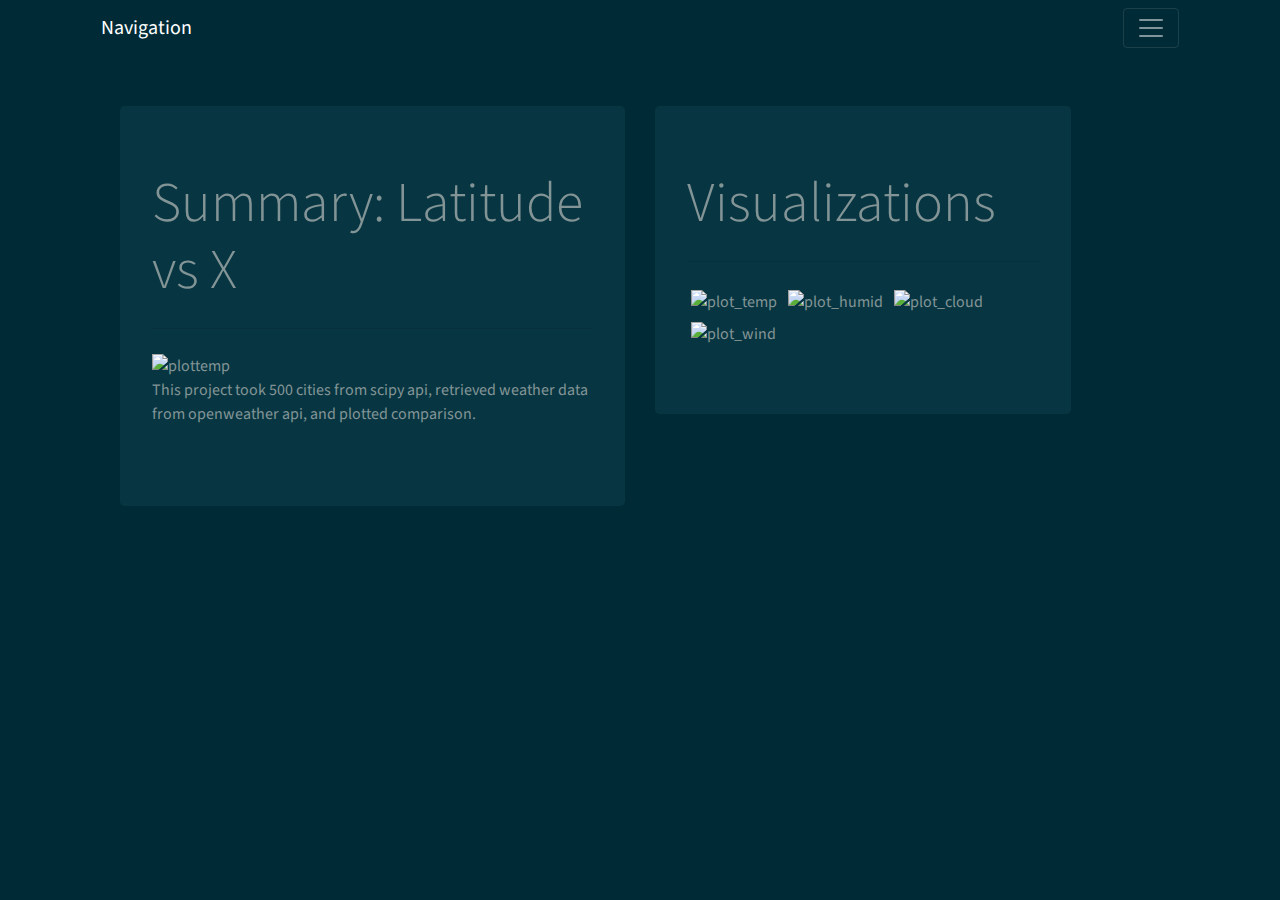
==== WebVisualizations/index.html @ 8aba7c9e "index and vis pages added" ====
<!DOCTYPE html>
<html lang="en">
  <head>
      <meta charset="UTF-8">
      <title>Web-Visualization HW</title>
      <link rel="stylesheet" href="bootstrap.min.css">

      <script src="https://code.jquery.com/jquery-3.3.1.slim.min.js" integrity="sha384-q8i/X+965DzO0rT7abK41JStQIAqVgRVzpbzo5smXKp4YfRvH+8abtTE1Pi6jizo" crossorigin="anonymous"></script>
      <script src="https://cdnjs.cloudflare.com/ajax/libs/popper.js/1.14.7/umd/popper.min.js" integrity="sha384-UO2eT0CpHqdSJQ6hJty5KVphtPhzWj9WO1clHTMGa3JDZwrnQq4sF86dIHNDz0W1" crossorigin="anonymous"></script>
      <script src="https://stackpath.bootstrapcdn.com/bootstrap/4.3.1/js/bootstrap.min.js" integrity="sha384-JjSmVgyd0p3pXB1rRibZUAYoIIy6OrQ6VrjIEaFf/nJGzIxFDsf4x0xIM+B07jRM" crossorigin="anonymous"></script>

      <link rel="stylesheet" href="style.css">
    </head>
<body>
<div class="container">
        <nav class="navbar navbar-dark">
                <a class="navbar-brand" href="#">
                  Navigation</a>
                  <button class="navbar-toggler" type="button" data-toggle="collapse" data-target="#navbarNav" aria-controls="navbarNav" aria-controls="navbarNav" aria-expanded="false" aria-label="Toggle navigation">
                    <span class="navbar-toggler-icon"></span>
                  </button>
                  <div class="collapse navbar-collapse" id="navbarNav">
                    <ul class="navbar-nav">
                      <li class="nav-item active">
                        <a class="nav-link" href="#">Home <span class="sr-only">(current)</span></a>
                      </li>
                      <li class="nav-item">
                        <a class="nav-link" href="#">Overview</a>
                      </li>
                      <li class="nav-item">
                        <a class="nav-link" href="#">API Info</a>
                      </li>
                      <li class="nav-item dropdown">
                        <a class="nav-link dropdown-toggle" href="#" id="navbarDropdown" role="button"data-toggle="dropdown" aria-haspopup="true" aria-expanded="false">
                          Dropdown
                        </a>
                        <div class="dropdown-menu" aria-labelledby="navbarDropdown">
                          <a class="dropdown-item" href="fig_1_visual.html">Visualization 1</a>
                          <a class="dropdown-item" href="fig_2_visual.html">Visualization 2</a>
                          <a class="dropdown-item" href="fig_3_visual.html">Visualization 3</a>
                          <a class="dropdown-item" href="fig_4_visual.html">Visualization 4</a>
                        </div>
                      </li>
                    </ul>
                  </div>
              </nav>
            </div>
    <div class="container" id="summary-front">
        <div class="row">
                <div class="col-md-6 col-md-offset-0" class="main-summary">
                    <div class="jumbotron">
                        <h1 class="display-4">Summary: Latitude vs X</h1>
                        <hr class="my-4">
                        <img src="Resources/assets/images/Fig1.png" height="200px" width="300px" alt="plottemp">
                        <p>This project took 500 cities from scipy api, retrieved weather data from openweather api, and plotted comparison.</p>
                    </div>
                </div>
                <div class="col-md-5 col-md-offset-4" class="vis-summary">
                    <div class="jumbotron">
                            <h1 class="display-4">Visualizations</h1>
                            <hr class="my-4">
                            <img src="Resources/assets/images/Fig1.png" height="110px" width="150px" alt="plot_temp" class="vis-figs" href="fig_1_visual.html">
                            <img src="Resources/assets/images/Fig2.png" height="110px" width="150px" alt="plot_humid" class="vis-figs">
                            <img src="Resources/assets/images/Fig3.png" height="110px" width="150px" alt="plot_cloud" class="vis-figs">
                            <img src="Resources/assets/images/Fig4.png" height="110px" width="150px" alt="plot_wind" class="vis-figs">
                    </div>
                </div>
        </div> 
    </div>
  </body>
</html>
---- WebVisualizations/style.css ----
#summary-front {padding: 50px;}

#summary-front .row .vis .jumbotron .vis-figs {padding: 30px;}

.vis-figs {padding: 4px;}
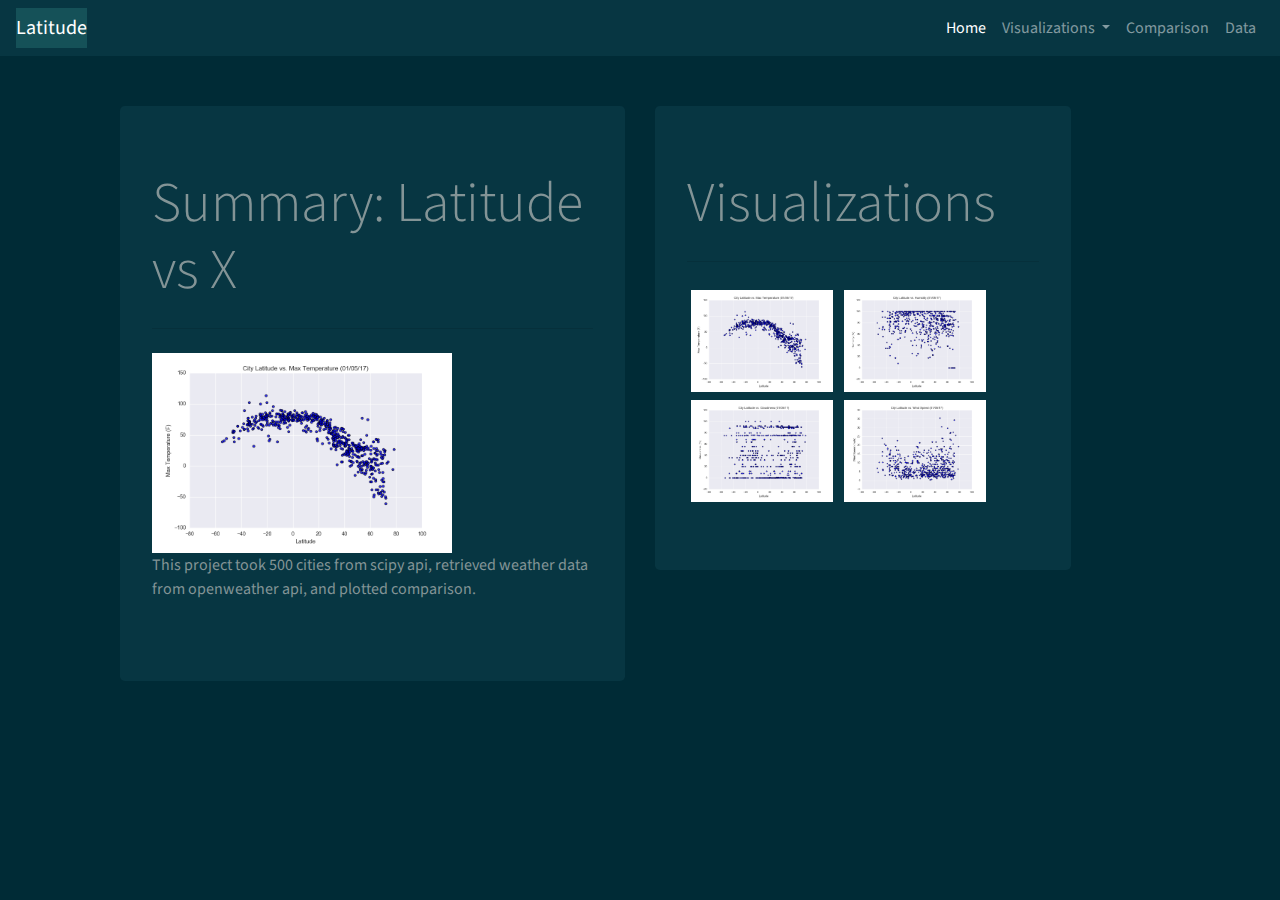
==== commit 134a0aeb: "add navbar" ====
--- a/WebVisualizations/index.html
+++ b/WebVisualizations/index.html
@@ -12,39 +12,45 @@
       <link rel="stylesheet" href="style.css">
     </head>
 <body>
-<div class="container">
-        <nav class="navbar navbar-dark">
-                <a class="navbar-brand" href="#">
-                  Navigation</a>
-                  <button class="navbar-toggler" type="button" data-toggle="collapse" data-target="#navbarNav" aria-controls="navbarNav" aria-controls="navbarNav" aria-expanded="false" aria-label="Toggle navigation">
-                    <span class="navbar-toggler-icon"></span>
-                  </button>
-                  <div class="collapse navbar-collapse" id="navbarNav">
-                    <ul class="navbar-nav">
-                      <li class="nav-item active">
-                        <a class="nav-link" href="#">Home <span class="sr-only">(current)</span></a>
-                      </li>
-                      <li class="nav-item">
-                        <a class="nav-link" href="#">Overview</a>
-                      </li>
-                      <li class="nav-item">
-                        <a class="nav-link" href="#">API Info</a>
-                      </li>
-                      <li class="nav-item dropdown">
-                        <a class="nav-link dropdown-toggle" href="#" id="navbarDropdown" role="button"data-toggle="dropdown" aria-haspopup="true" aria-expanded="false">
-                          Dropdown
-                        </a>
-                        <div class="dropdown-menu" aria-labelledby="navbarDropdown">
-                          <a class="dropdown-item" href="fig_1_visual.html">Visualization 1</a>
-                          <a class="dropdown-item" href="fig_2_visual.html">Visualization 2</a>
-                          <a class="dropdown-item" href="fig_3_visual.html">Visualization 3</a>
-                          <a class="dropdown-item" href="fig_4_visual.html">Visualization 4</a>
-                        </div>
-                      </li>
-                    </ul>
-                  </div>
-              </nav>
-            </div>
+
+    <nav class="navbar navbar-expand-lg navbar-dark bg-dark">
+        <a class="navbar-brand" href="#">Latitude</a>
+        <button class="navbar-toggler" type="button" data-toggle="collapse" data-target="#navbarSupportedContent" aria-controls="navbarSupportedContent" aria-expanded="false" aria-label="Toggle navigation">
+          <span class="navbar-toggler-icon"></span>
+        </button>
+      
+        <div class="collapse navbar-collapse" id="navbarSupportedContent">
+          <ul class="navbar-nav mr-auto">
+
+          </ul>
+          <form class="form-inline my-2 my-lg-0">
+              <ul class="navbar-nav mr-auto">
+                  <li class="nav-item active">
+                    <a class="nav-link" href="index.html">Home <span class="sr-only">(current)</span></a>
+                  </li>
+                  <li class="nav-item dropdown">
+                    <a class="nav-link dropdown-toggle" href="#" id="navbarDropdown" role="button" data-toggle="dropdown" aria-haspopup="true" aria-expanded="false">
+                      Visualizations
+                    </a>
+                    <div class="dropdown-menu" aria-labelledby="navbarDropdown">
+                      <a class="dropdown-item" href="fig_1_visual.html">Lat vs. Temperature</a>
+                      <a class="dropdown-item" href="fig_2_visual.html">Lat vs. Humidity</a>
+                      <a class="dropdown-item" href="fig_3_visual.html">Lat vs. Clouds</a>
+                      <a class="dropdown-item" href="fig_4_visual.html">Lat vs. Wind</a>
+                    </div>
+                  </li>
+                </li>
+                <li class="nav-item">
+                  <a class="nav-link" href="comparisons.html">Comparison</a>
+                </li>
+                <li class="nav-item">
+                  <a class="nav-link" href="city_data.html">Data</a>
+                </li>
+              </ul>
+          </form>
+        </div>
+      </nav>
+  
     <div class="container" id="summary-front">
         <div class="row">
                 <div class="col-md-6 col-md-offset-0" class="main-summary">
--- a/WebVisualizations/style.css
+++ b/WebVisualizations/style.css
@@ -1,6 +1,12 @@
 
 #summary-front {padding: 50px;}
 
-#summary-front .row .vis .jumbotron .vis-figs {padding: 30px;}
 
-.vis-figs {padding: 4px;}+.vis-figs {padding: 4px;}
+
+.navbar-brand {background-color: rgb(21, 81, 88);
+            position: fixed Left;}
+
+.move-buttons {justify-items: right;
+}
+
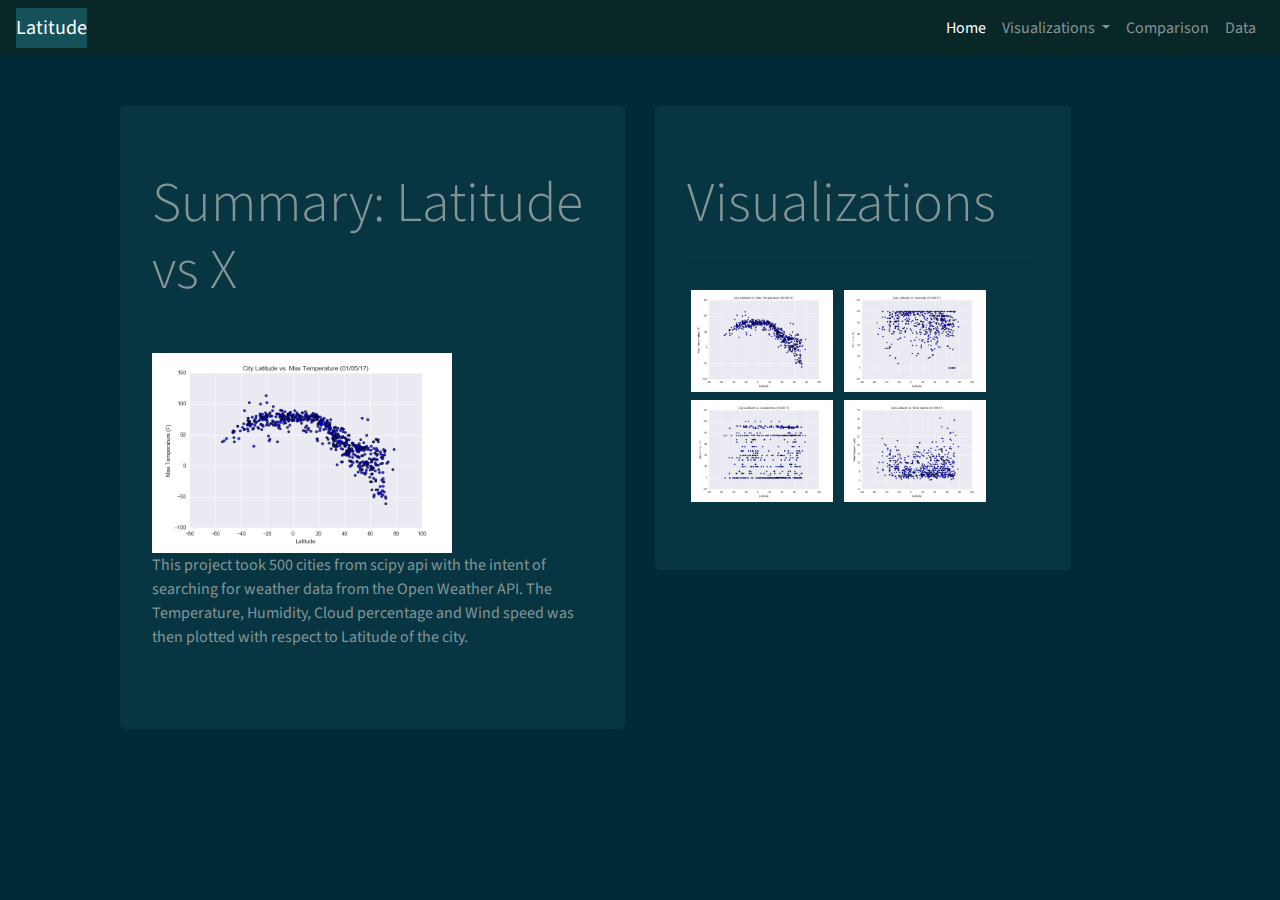
==== commit 03aee9d4: "add media, fig headers" ====
--- a/WebVisualizations/index.html
+++ b/WebVisualizations/index.html
@@ -12,8 +12,7 @@
       <link rel="stylesheet" href="style.css">
     </head>
 <body>
-
-    <nav class="navbar navbar-expand-lg navbar-dark bg-dark">
+    <nav class="navbar navbar-expand-lg navbar-dark bg-custom">
         <a class="navbar-brand" href="#">Latitude</a>
         <button class="navbar-toggler" type="button" data-toggle="collapse" data-target="#navbarSupportedContent" aria-controls="navbarSupportedContent" aria-expanded="false" aria-label="Toggle navigation">
           <span class="navbar-toggler-icon"></span>
@@ -58,7 +57,10 @@
                         <h1 class="display-4">Summary: Latitude vs X</h1>
                         <hr class="my-4">
                         <img src="Resources/assets/images/Fig1.png" height="200px" width="300px" alt="plottemp">
-                        <p>This project took 500 cities from scipy api, retrieved weather data from openweather api, and plotted comparison.</p>
+                        <p>This project took 500 cities from scipy api with the intent of searching for weather data from the Open Weather API.
+                          The Temperature, Humidity, Cloud percentage and Wind speed was then plotted with respect to Latitude of the city.
+
+                        </p>
                     </div>
                 </div>
                 <div class="col-md-5 col-md-offset-4" class="vis-summary">
--- a/WebVisualizations/style.css
+++ b/WebVisualizations/style.css
@@ -4,9 +4,24 @@
 
 .vis-figs {padding: 4px;}
 
+.bg-custom {background-color: #092727;}
+
+.bdg-label {color:white}
+
 .navbar-brand {background-color: rgb(21, 81, 88);
             position: fixed Left;}
 
-.move-buttons {justify-items: right;
-}
+.move-buttons {justify-items: right;}
 
+.summary-pics {padding: 20px;}
+
+.comp-links {font-size: medium;}
+
+
+@media (max-width: 900px) {
+    .navbar-brand {background-color: #092727;}
+
+    .bg-custom {background-color: rgb(21, 81, 88);}
+
+    
+}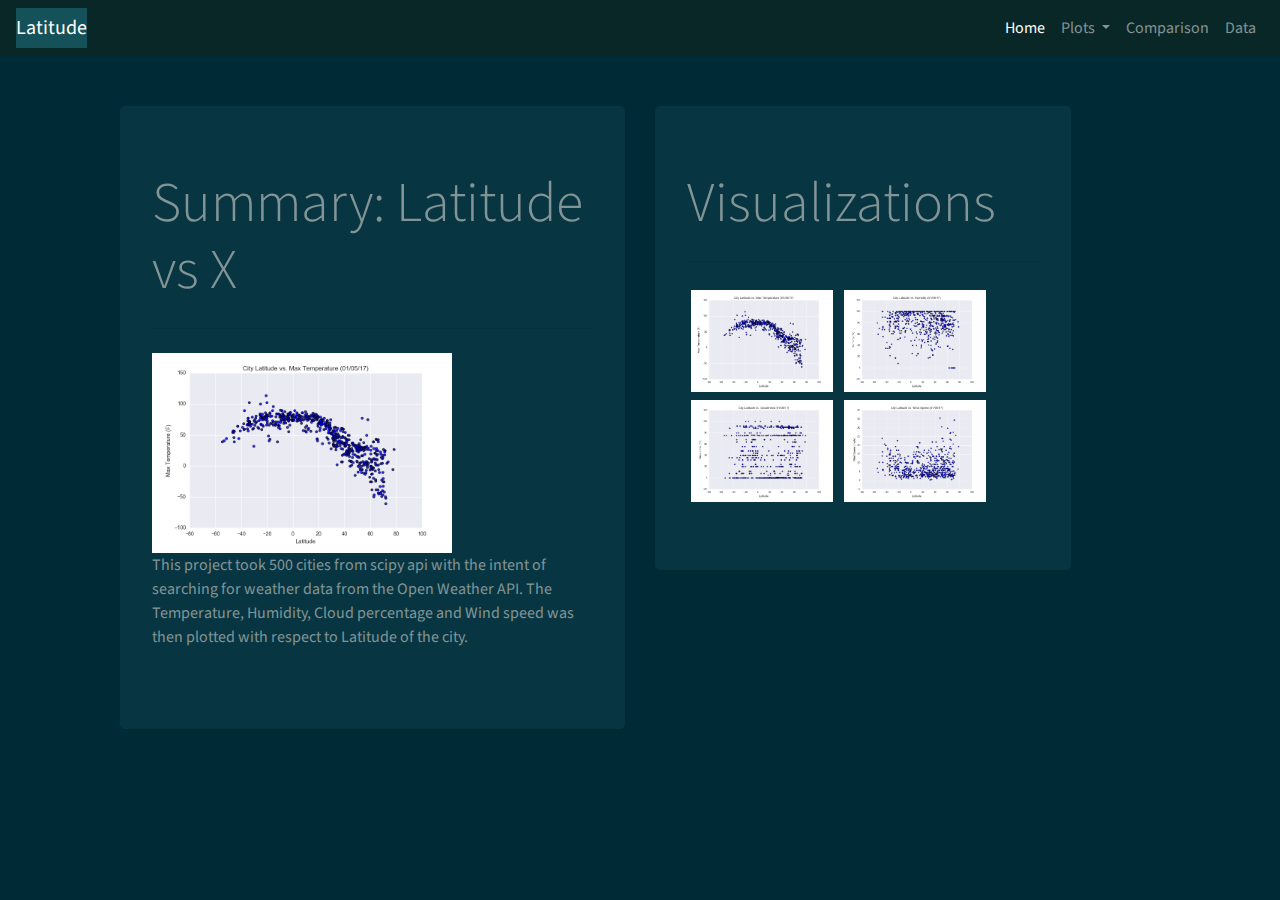
==== commit 23dc3c6b: "add comparison link" ====
--- a/WebVisualizations/index.html
+++ b/WebVisualizations/index.html
@@ -29,7 +29,7 @@
                   </li>
                   <li class="nav-item dropdown">
                     <a class="nav-link dropdown-toggle" href="#" id="navbarDropdown" role="button" data-toggle="dropdown" aria-haspopup="true" aria-expanded="false">
-                      Visualizations
+                      Plots
                     </a>
                     <div class="dropdown-menu" aria-labelledby="navbarDropdown">
                       <a class="dropdown-item" href="fig_1_visual.html">Lat vs. Temperature</a>
